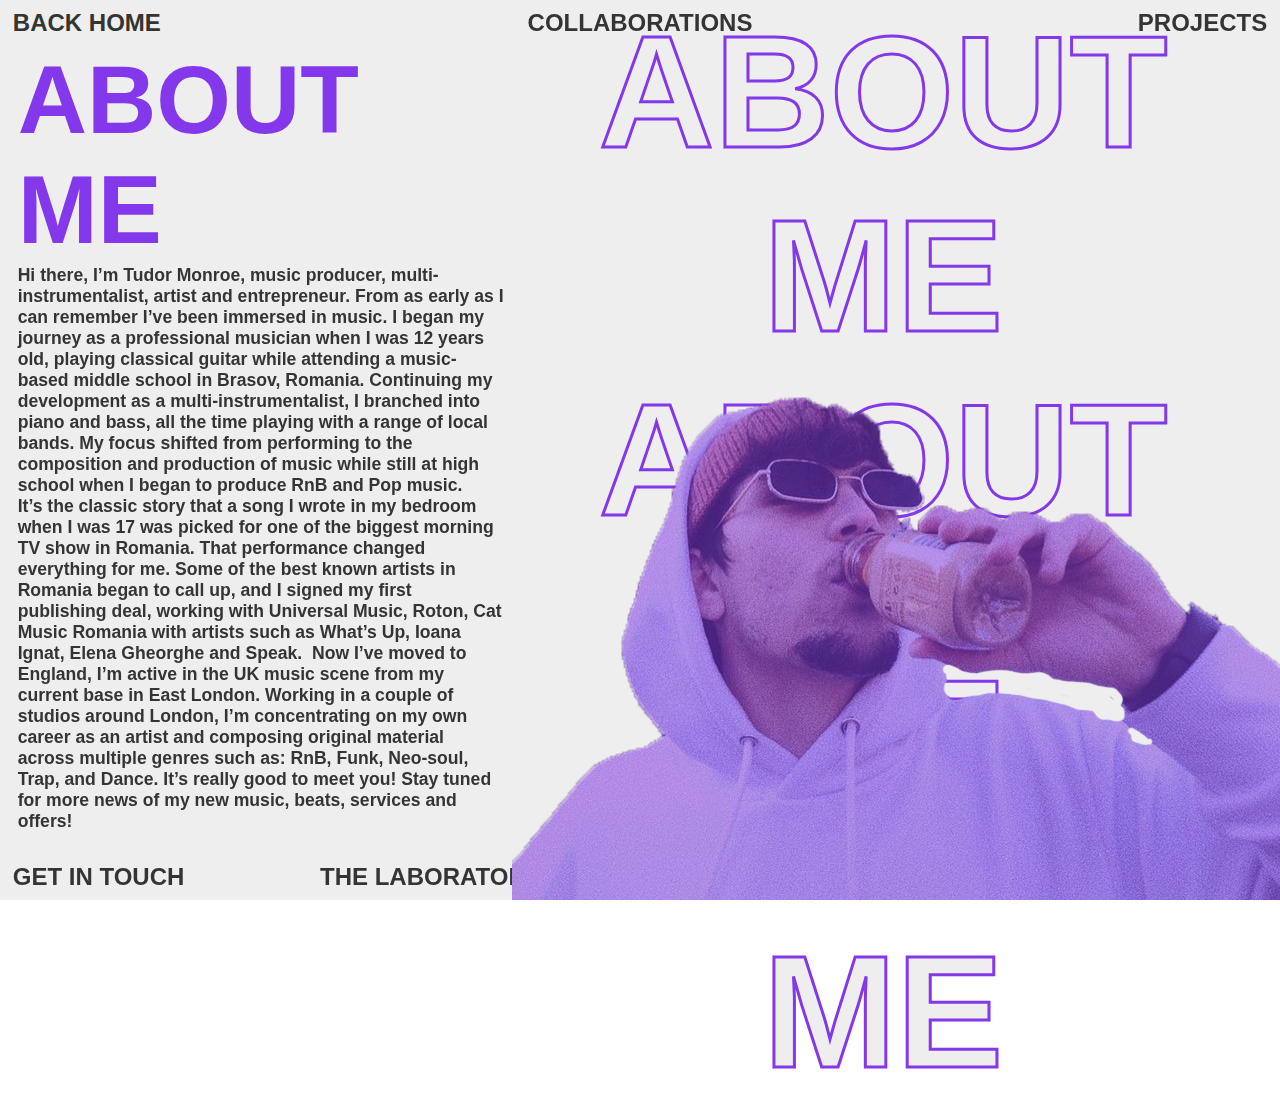
==== about.html @ 36d9482b "Add files via upload" ====
<!DOCTYPE html>
<html lang="en">
<head>
  <link rel="shortcut icon" type="image/png" href="./Logos/favicon.png">
  <meta charset="UTF-8">
  <meta name="viewport" content="width=device-width, initial-scale=1.0">
  <link href="https://unpkg.com/aos@2.3.1/dist/aos.css" rel="stylesheet">
  <link rel="stylesheet" href="about.css">
  <title>ABOUT</title>
</head>
<body>
  <div class="page">
    <a href="index.html"><h3 class="leftup">BACK HOME</h3></a>
    <a href="collaborations.html"><h3 class="midup">COLLABORATIONS</h3></a>
    <a href="projects.html"><h3 class="rightup">PROJECTS</h3></a>

    <img class="tudor" src="./Pictures/2.png" alt="">

    <div class="cv" data-aos="fade-up"
    data-aos-duration="2000">
      <h1>ABOUT ME</h1>
      <p>Hi there, I’m Tudor Monroe, music producer, multi-instrumentalist, artist and entrepreneur. From as early as I can remember I’ve been immersed in music. I began my journey as a professional musician when I was 12 years old, playing classical guitar while attending a music-based middle school in Brasov, Romania. Continuing my development as a multi-instrumentalist, I branched into piano and bass, all the time playing with a range of local bands. My focus shifted from performing to the composition and production of music while still at high school when I began to produce RnB and Pop music. 
      </p>
      <p> It’s the classic story that a song I wrote in my bedroom when I was 17 was picked for one of the biggest morning TV show in Romania. That performance changed everything for me. Some of the best known artists in Romania began to call up, and I signed my first publishing deal, working with Universal Music, Roton, Cat Music Romania with artists such as What’s Up, Ioana Ignat, Elena Gheorghe and Speak. 
        Now I’ve moved to England, I’m active in the UK music scene from my current base in East London. Working in a couple of studios around London, I’m concentrating on my own career as an artist and composing original material across multiple genres such as: RnB, Funk, Neo-soul, Trap, and Dance. 
        It’s really good to meet you! Stay tuned for more news of my new music, beats, services and offers!</p>
      
      </h1>
    </div>

    <div class="bgtext" data-aos="fade-left"
    data-aos-duration="2000">
      <h1>ABOUT ME</h1>
      <h1>ABOUT ME</h1>
      <h1>ABOUT ME</h1>
    </div>
    
    <a href="contact.html"><h3 class="leftdown">GET IN TOUCH</h3></a>
    <a href="lab.html"><h3 class="middown">THE LABORATORY</h3></a>
  </div>

  <script src="./javascript.js"></script>
</body>
<script src="https://unpkg.com/aos@2.3.1/dist/aos.js"></script>
<script>
  AOS.init();
</script>
</html>
---- about.css ----
*,*::before,*::after{
  margin:0;
  padding: 0;
  list-style: none;
}

@import url('https://fonts.googleapis.com/css2?family=Roboto:ital,wght@0,400;0,500;0,900;1,900&display=swap');

html{
  scroll-behavior: smooth;
  cursor: default;
  cursor:url('images/cursor.png'), auto;
  /* overflow: hidden; */
}

::-webkit-scrollbar {
  display: none;
}

a:hover, h3:hover{
  color: #8338EC;
}

.page{
  width: 100%;
  height: 100vh;
  background: #EEEEEE;
  display: grid;
  grid-template-columns: 1% 38% 60% 1%;
}

h1, h3, a, p{
  font-family: 'Roboto', sans-serif;
  font-weight: 700;
  text-decoration: none;
  color: #333533;
  font-size: 24px;
}

.leftup{
  position: absolute;
  top: 1%;
  left: 1%;
}
.midup{
  z-index: 10;
  position: absolute;
  top: 1%;
  left: 50%;
  transform: translateX(-50%);
}
.rightup{
  z-index: 10;
  position: absolute;
  top: 1%;
  right: 1%;
}

.cv{
  padding-top: 5vh;
  grid-column: 2/3;
  justify-content: center;
  align-items: center;
  text-align: left;
  left: 1%;
  position: relative;
}

.cv h1{
  font-size: 6em;
  color: #8338EC;
}

.cv p{
  font-size: 1.1em;
}

.tudor{
  position: absolute;
  bottom:0%;
  right: 0%;
  z-index: 1;
}

.bgtext{
  grid-column: 3/4;
  text-align: center;
}

.bgtext h1{
  color: #EEEEEE;
  font-size: 10em;
  -webkit-text-stroke: 3px #8338EC;
}

.leftdown{
  position: absolute;
  bottom: 1%;
  left: 1%;
}
.middown{
  position: absolute;
  bottom: 1%;
  left: 25%;
}

@media screen and (max-width:960px) {

  .page{
    background: #EEEEEE;
    color: #333533;
    min-height: 100vh;
    width: 100%;
    display: grid;
    grid-template-columns: 5% 1fr 5%;
  }
  a, h3, h1{
    font-size: 1em;
    font-family: 'Roboto', sans-serif;
    font-weight: 700;
    text-decoration: none;
    color: #333533;
  }

  .bgtext{
    display: none;
  }

  .cv{
    grid-column: 2/3;
    text-align: left;
    left: 1%;
    bottom: 1%;
    position: relative;
  }
  
  
  .cv h1{
    font-size: 3em;
    color: #8338EC;
    text-align: center;
  }

  .tudor{
    display: none;
    position: absolute;
    bottom: 5%;
    height: 50vh;
  }

  .cv p{
    font-size: 12px;
  }

  .bgtext{
    grid-column: 2/3;
    text-align: left;
  }
  
  .bgtext h1{
    display: inline-block;
    color: #EEEEEE;
    font-size: 2em;
    z-index: -1;
    -webkit-text-stroke: 1px #8338EC;
  }

  

  .midup{
    display: none;
  }

  .middown{
    all: initial;
    position: absolute;
    bottom: 1%;
    right: 1%;
    font-size: 1em;
    font-family: 'Roboto', sans-serif;
    font-weight: 700;
    text-decoration: none;
    color: #333533;
  }
  
}
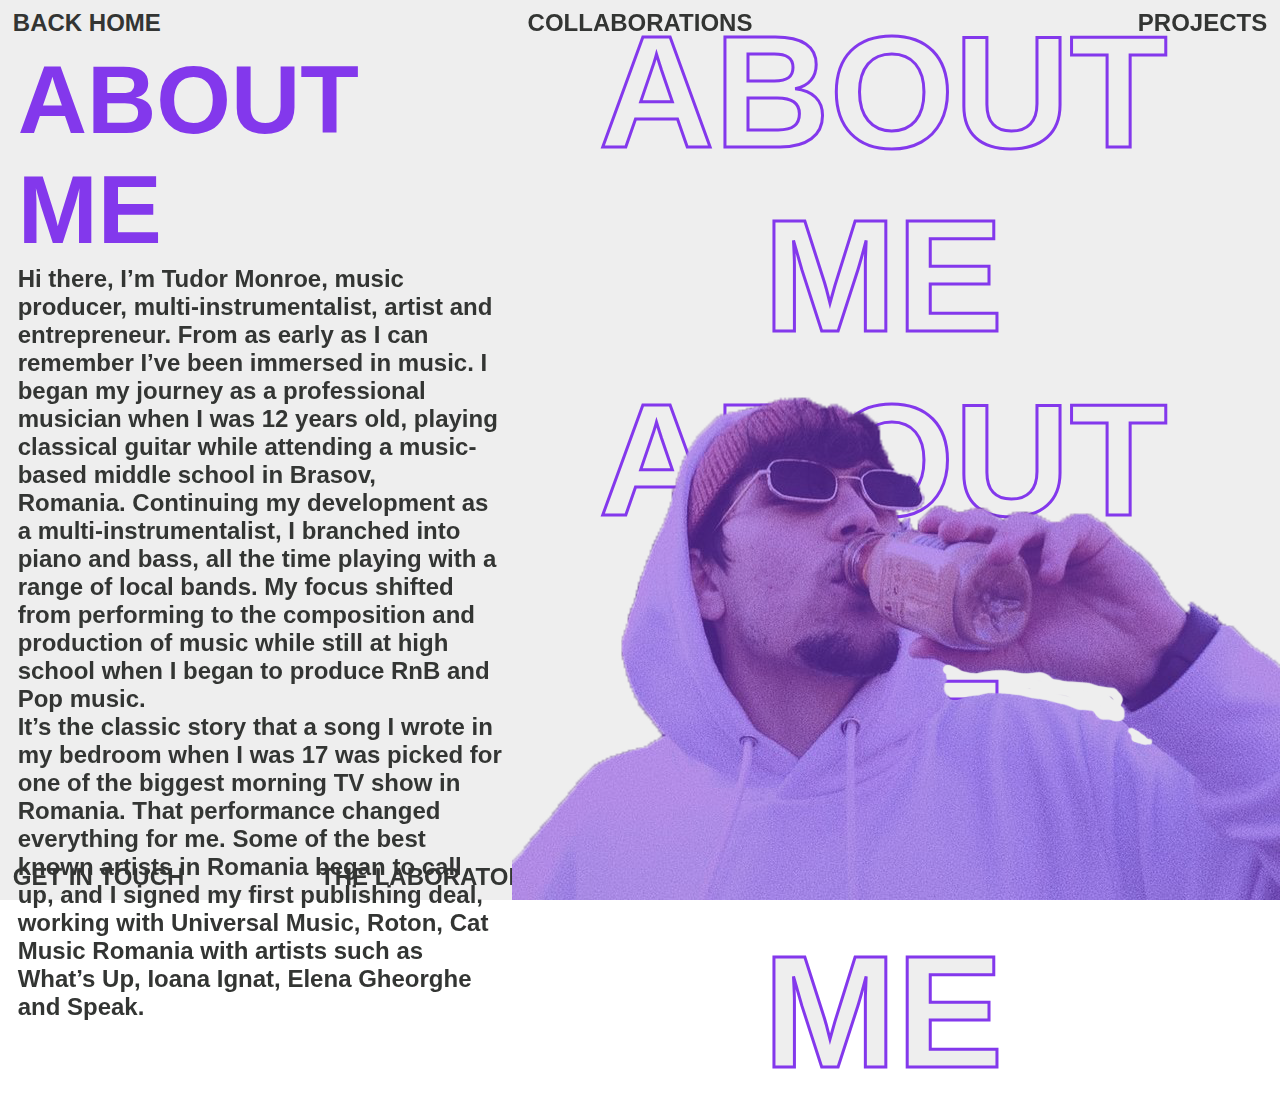
==== commit 589d3ab4: "Update about.html" ====
--- a/about.html
+++ b/about.html
@@ -22,8 +22,7 @@
       <p>Hi there, I’m Tudor Monroe, music producer, multi-instrumentalist, artist and entrepreneur. From as early as I can remember I’ve been immersed in music. I began my journey as a professional musician when I was 12 years old, playing classical guitar while attending a music-based middle school in Brasov, Romania. Continuing my development as a multi-instrumentalist, I branched into piano and bass, all the time playing with a range of local bands. My focus shifted from performing to the composition and production of music while still at high school when I began to produce RnB and Pop music. 
       </p>
       <p> It’s the classic story that a song I wrote in my bedroom when I was 17 was picked for one of the biggest morning TV show in Romania. That performance changed everything for me. Some of the best known artists in Romania began to call up, and I signed my first publishing deal, working with Universal Music, Roton, Cat Music Romania with artists such as What’s Up, Ioana Ignat, Elena Gheorghe and Speak. 
-        Now I’ve moved to England, I’m active in the UK music scene from my current base in East London. Working in a couple of studios around London, I’m concentrating on my own career as an artist and composing original material across multiple genres such as: RnB, Funk, Neo-soul, Trap, and Dance. 
-        It’s really good to meet you! Stay tuned for more news of my new music, beats, services and offers!</p>
+        </p>
       
       </h1>
     </div>
@@ -45,4 +44,4 @@
 <script>
   AOS.init();
 </script>
-</html>+</html>
--- a/about.css
+++ b/about.css
@@ -10,15 +10,11 @@
   scroll-behavior: smooth;
   cursor: default;
   cursor:url('images/cursor.png'), auto;
-  /* overflow: hidden; */
+/*   overflow: hidden; */
 }
 
 ::-webkit-scrollbar {
   display: none;
-}
-
-a:hover, h3:hover{
-  color: #8338EC;
 }
 
 .page{
@@ -71,10 +67,6 @@
   color: #8338EC;
 }
 
-.cv p{
-  font-size: 1.1em;
-}
-
 .tudor{
   position: absolute;
   bottom:0%;
@@ -109,7 +101,7 @@
   .page{
     background: #EEEEEE;
     color: #333533;
-    min-height: 100vh;
+    height: 100vh;
     width: 100%;
     display: grid;
     grid-template-columns: 5% 1fr 5%;
@@ -120,10 +112,6 @@
     font-weight: 700;
     text-decoration: none;
     color: #333533;
-  }
-
-  .bgtext{
-    display: none;
   }
 
   .cv{
@@ -142,14 +130,13 @@
   }
 
   .tudor{
-    display: none;
     position: absolute;
     bottom: 5%;
     height: 50vh;
   }
 
   .cv p{
-    font-size: 12px;
+    font-size: 1em;
   }
 
   .bgtext{
@@ -183,4 +170,4 @@
     color: #333533;
   }
   
-}+}
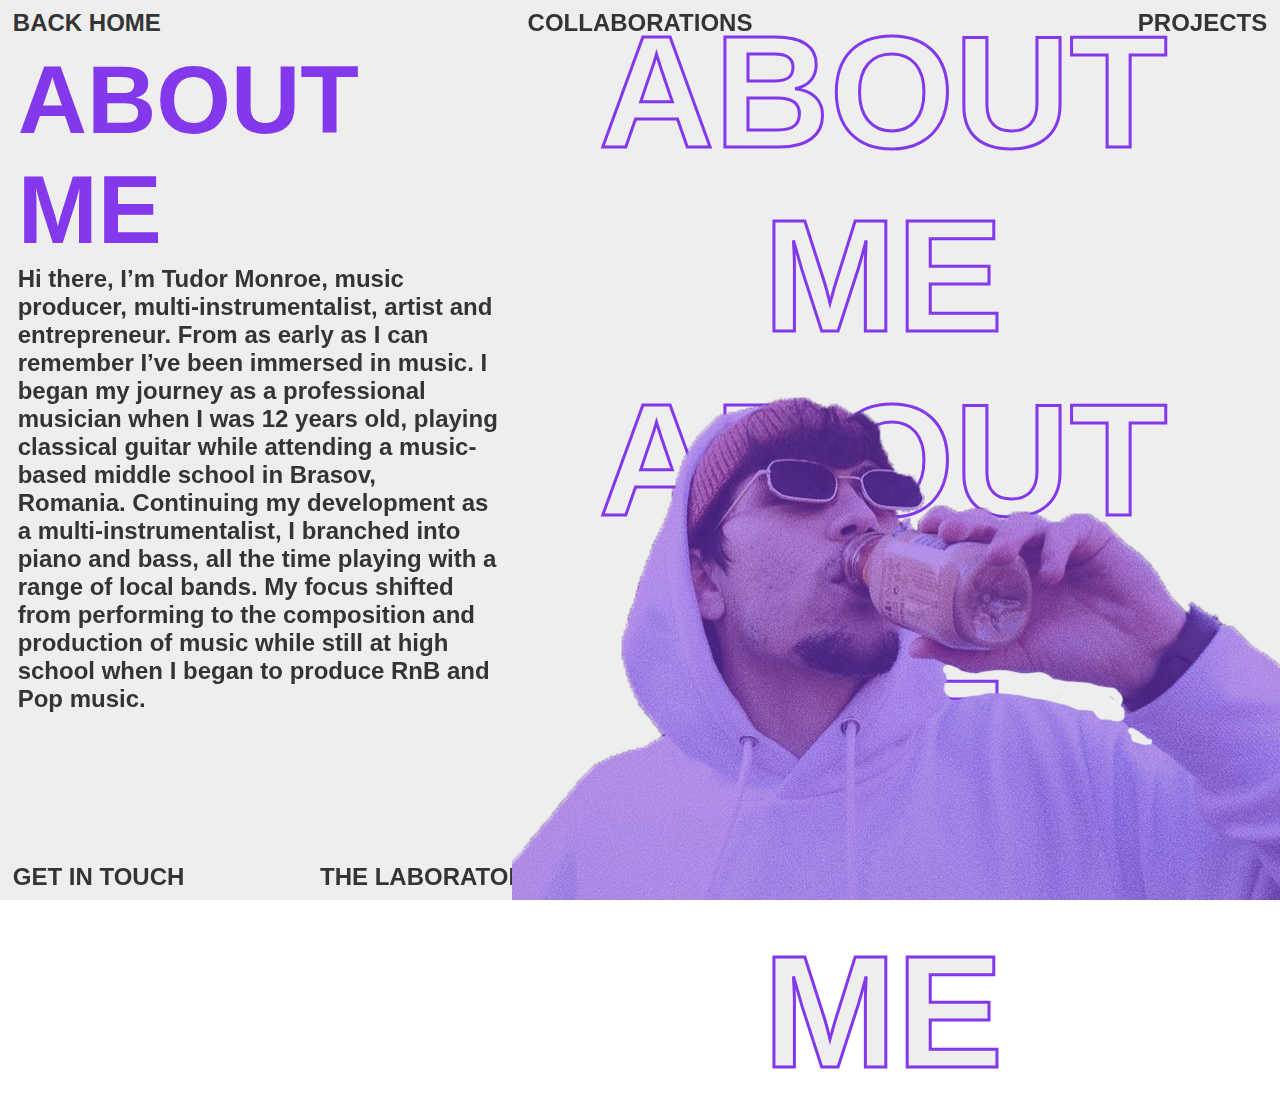
==== commit 479192e3: "Update about.html" ====
--- a/about.html
+++ b/about.html
@@ -21,8 +21,6 @@
       <h1>ABOUT ME</h1>
       <p>Hi there, I’m Tudor Monroe, music producer, multi-instrumentalist, artist and entrepreneur. From as early as I can remember I’ve been immersed in music. I began my journey as a professional musician when I was 12 years old, playing classical guitar while attending a music-based middle school in Brasov, Romania. Continuing my development as a multi-instrumentalist, I branched into piano and bass, all the time playing with a range of local bands. My focus shifted from performing to the composition and production of music while still at high school when I began to produce RnB and Pop music. 
       </p>
-      <p> It’s the classic story that a song I wrote in my bedroom when I was 17 was picked for one of the biggest morning TV show in Romania. That performance changed everything for me. Some of the best known artists in Romania began to call up, and I signed my first publishing deal, working with Universal Music, Roton, Cat Music Romania with artists such as What’s Up, Ioana Ignat, Elena Gheorghe and Speak. 
-        </p>
       
       </h1>
     </div>
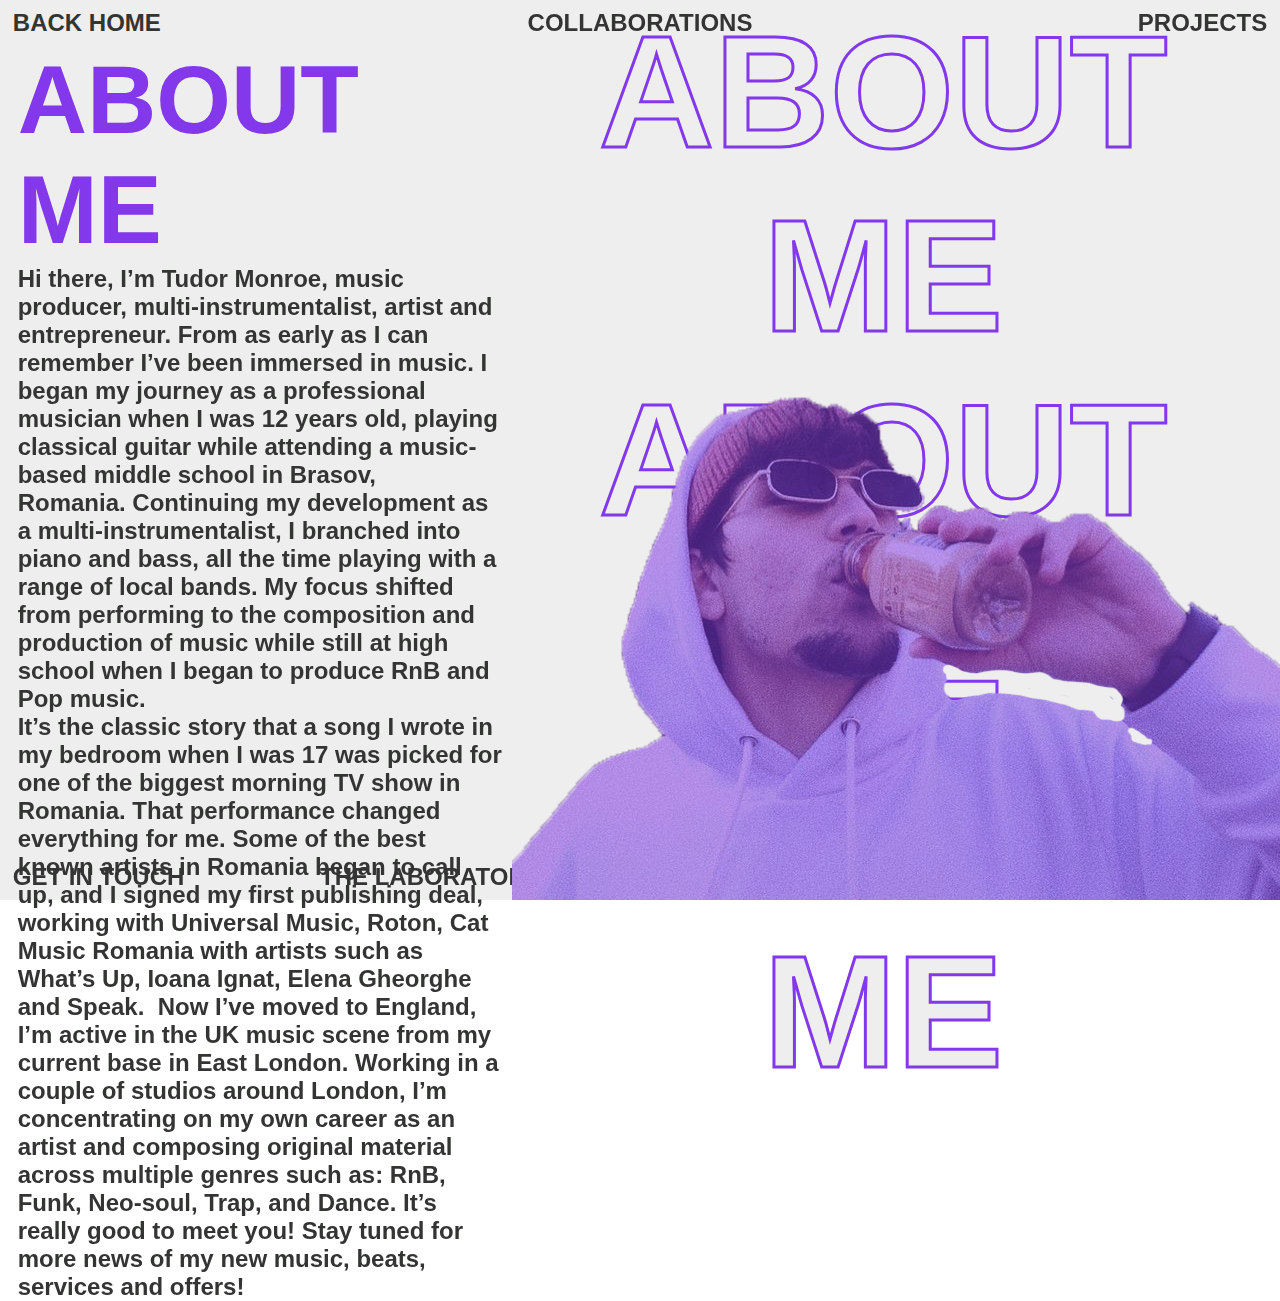
==== commit 6b971b7c: "Update about.html" ====
--- a/about.html
+++ b/about.html
@@ -21,6 +21,9 @@
       <h1>ABOUT ME</h1>
       <p>Hi there, I’m Tudor Monroe, music producer, multi-instrumentalist, artist and entrepreneur. From as early as I can remember I’ve been immersed in music. I began my journey as a professional musician when I was 12 years old, playing classical guitar while attending a music-based middle school in Brasov, Romania. Continuing my development as a multi-instrumentalist, I branched into piano and bass, all the time playing with a range of local bands. My focus shifted from performing to the composition and production of music while still at high school when I began to produce RnB and Pop music. 
       </p>
+      <p> It’s the classic story that a song I wrote in my bedroom when I was 17 was picked for one of the biggest morning TV show in Romania. That performance changed everything for me. Some of the best known artists in Romania began to call up, and I signed my first publishing deal, working with Universal Music, Roton, Cat Music Romania with artists such as What’s Up, Ioana Ignat, Elena Gheorghe and Speak. 
+        Now I’ve moved to England, I’m active in the UK music scene from my current base in East London. Working in a couple of studios around London, I’m concentrating on my own career as an artist and composing original material across multiple genres such as: RnB, Funk, Neo-soul, Trap, and Dance. 
+        It’s really good to meet you! Stay tuned for more news of my new music, beats, services and offers!</p>
       
       </h1>
     </div>
